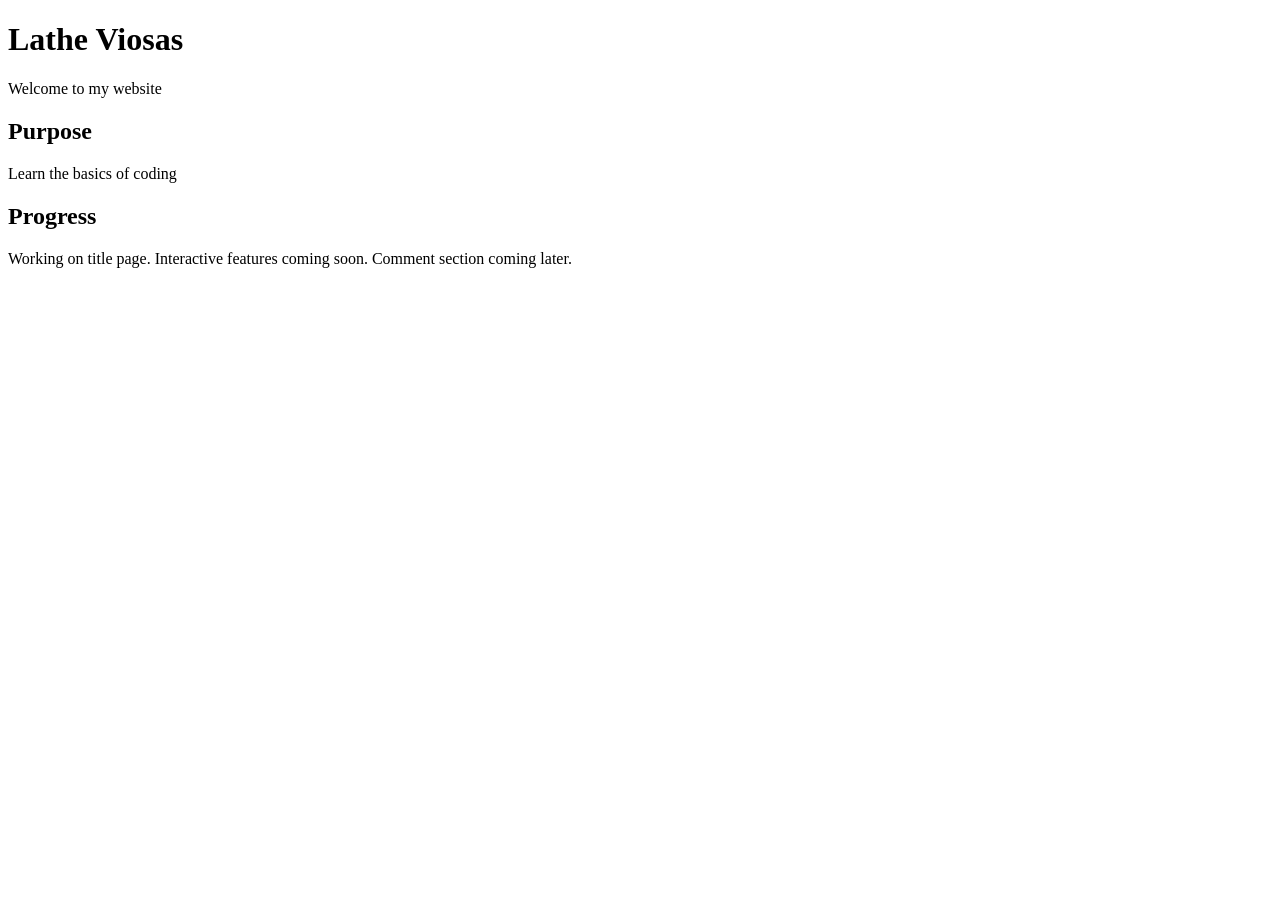
==== index.html @ 6b9389b3 "Add files via upload" ====
<!DOCTYPE html>
<html lang="en">
    <head>
        <meta charset="UTF-8">
        <title>Lathe Viosas</title>
    </head>

<body>

    <h1>Lathe Viosas</h1>
    <p>Welcome to my website</p>

    <h2>Purpose</h2>
     <p>Learn the basics of coding</p>
    <h2>Progress</h2>
    <p>Working on title page. Interactive features coming soon. Comment section coming later.</p>


</html>
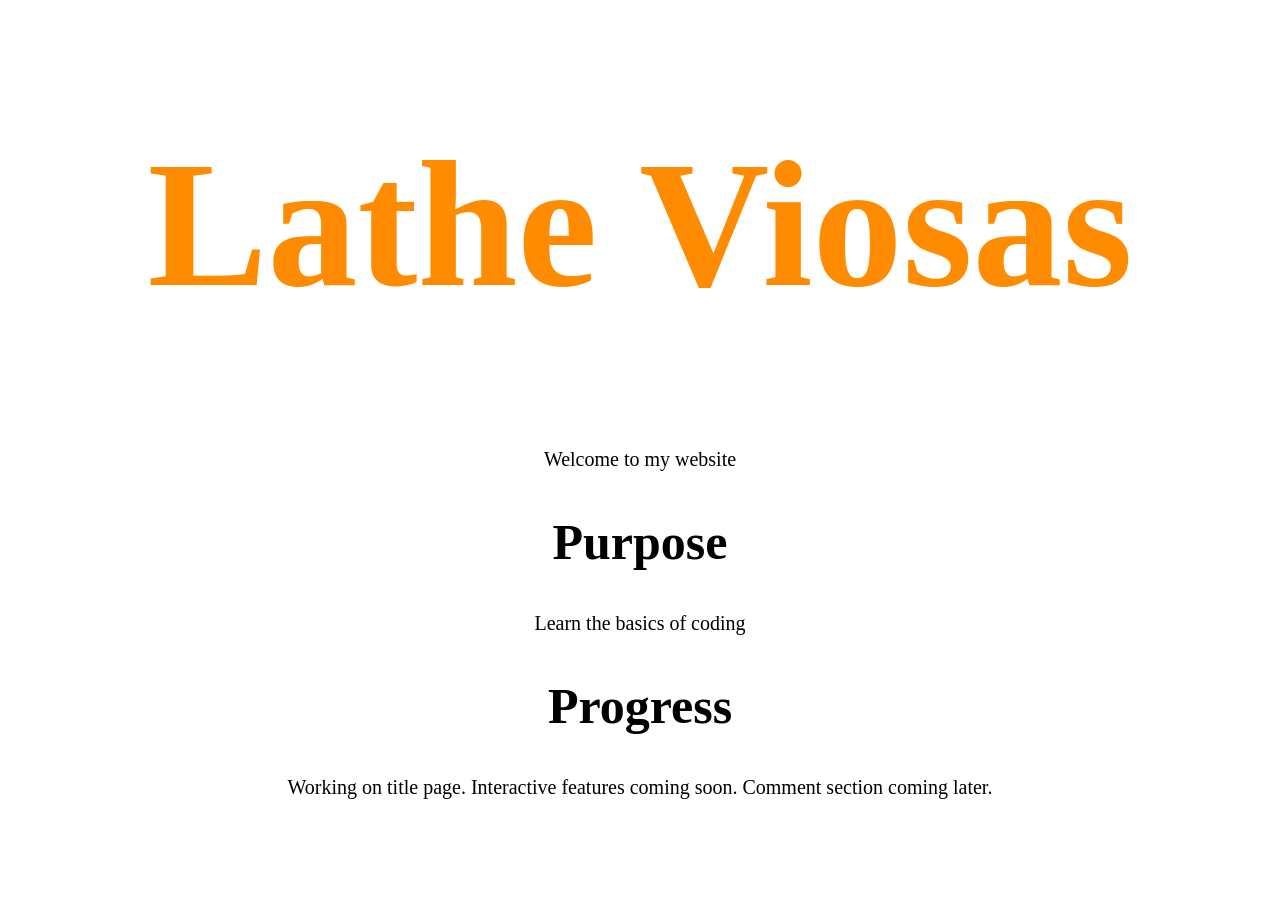
==== commit 0d3cc9f7: "Add files via upload" ====
--- a/index.html
+++ b/index.html
@@ -3,16 +3,17 @@
     <head>
         <meta charset="UTF-8">
         <title>Lathe Viosas</title>
+        <link rel="stylesheet" href="styles.css"/>
     </head>
 
 <body>
 
-    <h1>Lathe Viosas</h1>
+    <h1 id="logo"> Lathe Viosas</h1>
     <p>Welcome to my website</p>
 
-    <h2>Purpose</h2>
+    <h2 id="header1">Purpose</h2>
      <p>Learn the basics of coding</p>
-    <h2>Progress</h2>
+    <h2 id="header1">Progress</h2>
     <p>Working on title page. Interactive features coming soon. Comment section coming later.</p>
 
 
--- a/styles.css
+++ b/styles.css
@@ -0,0 +1,34 @@
+#logo {
+    font-size: 180px;
+    color:darkorange;
+    text-align: center;
+    font-family: 'Times New Roman', serif;
+}
+
+#header1 {
+    font-size: 50px;
+    text-align: center;
+    font-family: 'Times New Roman', serif;
+}
+
+p {
+    font-size: 20px;
+    text-align: center;
+    font-family: 'Times New Roman', serif;
+}
+
+.logo {
+    animation: morph 2s infinite alternate;
+}
+
+@keyframes morph {
+
+    from {
+        font-variation-settings: "wght" 100;
+    }
+
+    to {
+        font-variation-settings: "wght" 900;
+    }
+
+}
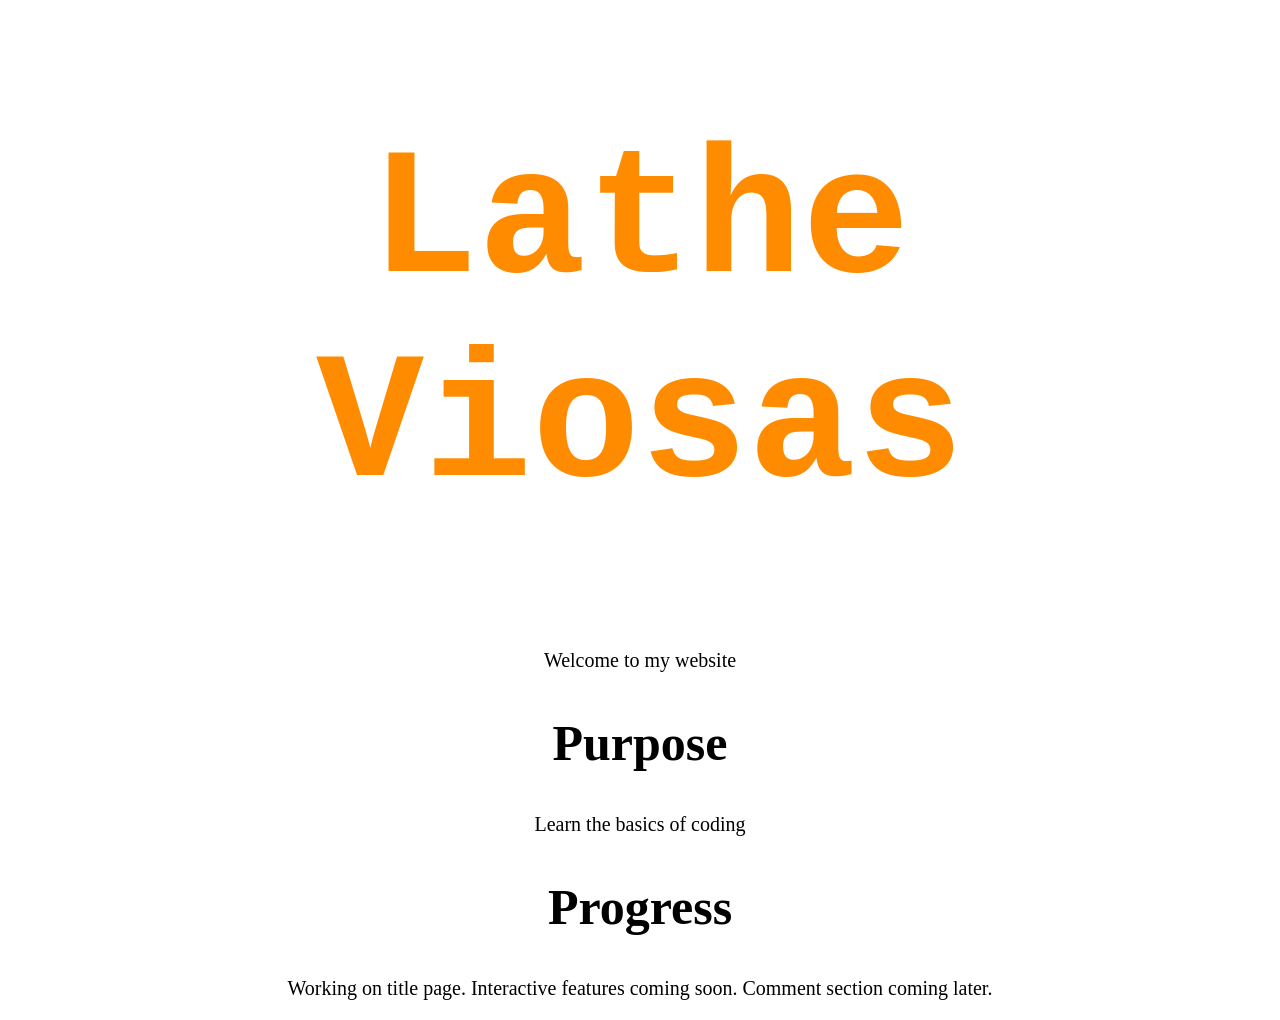
==== commit 8307f567: "Add files via upload" ====
--- a/index.html
+++ b/index.html
@@ -4,11 +4,12 @@
         <meta charset="UTF-8">
         <title>Lathe Viosas</title>
         <link rel="stylesheet" href="styles.css"/>
+        <script src="script.js"></script>
     </head>
 
 <body>
 
-    <h1 id="logo"> Lathe Viosas</h1>
+    <h1 id="logo">Lathe Viosas</h1>
     <p>Welcome to my website</p>
 
     <h2 id="header1">Purpose</h2>
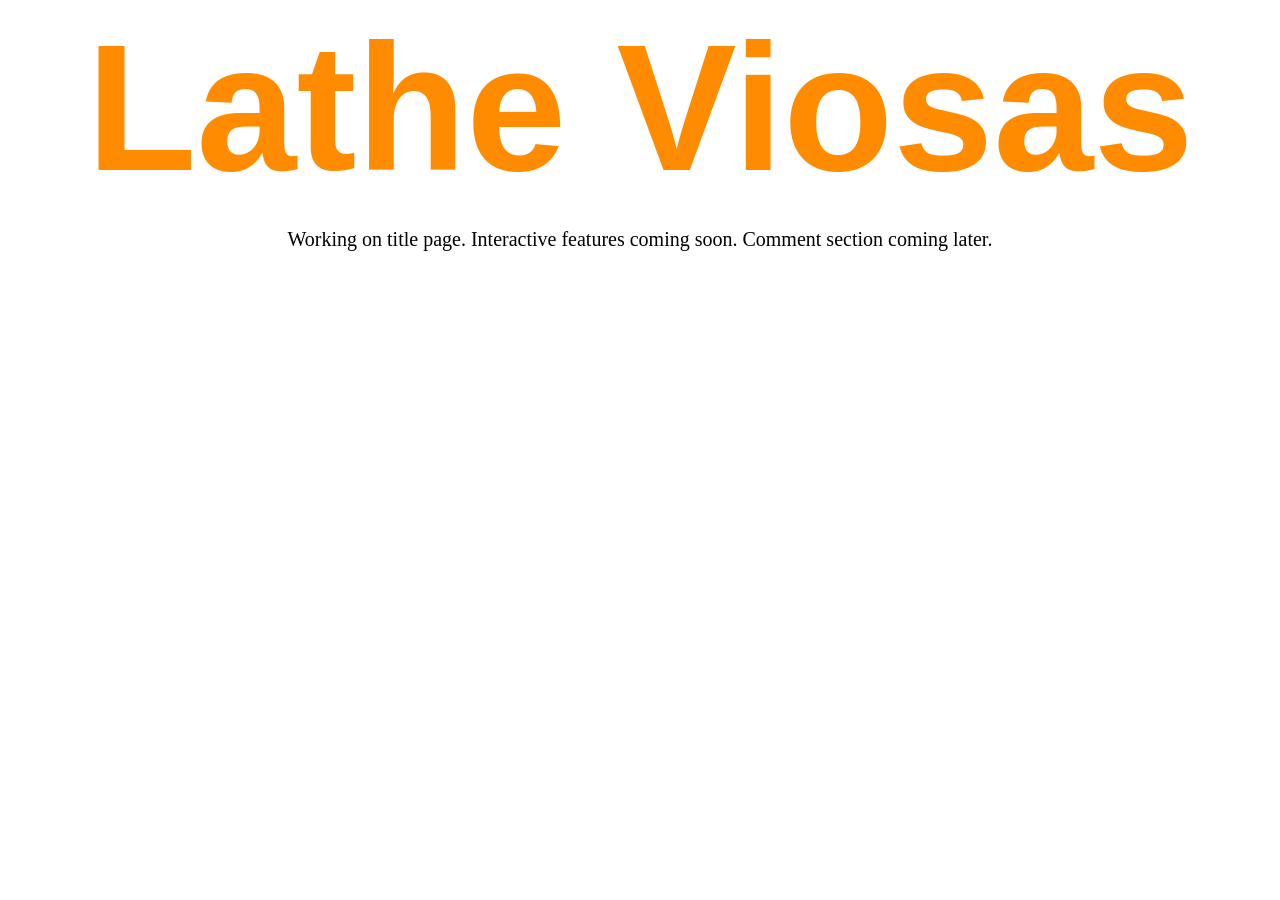
==== commit 1d6d7bff: "Add files via upload" ====
--- a/index.html
+++ b/index.html
@@ -8,13 +8,9 @@
     </head>
 
 <body>
-
-    <h1 id="logo">Lathe Viosas</h1>
-    <p>Welcome to my website</p>
-
-    <h2 id="header1">Purpose</h2>
-     <p>Learn the basics of coding</p>
-    <h2 id="header1">Progress</h2>
+<div class="logo-container">
+     <h1 id="logo">Lathe Viosas</h1>
+</div>
     <p>Working on title page. Interactive features coming soon. Comment section coming later.</p>
 
 
--- a/styles.css
+++ b/styles.css
@@ -1,8 +1,16 @@
+.logo-container {
+    height: 200px;
+
+    display: flex;
+    align-items: center;
+    justify-content: center;
+}
 #logo {
     font-size: 180px;
     color:darkorange;
     text-align: center;
     font-family: 'Times New Roman', serif;
+    line-height: 1;
 }
 
 #header1 {
@@ -17,18 +25,3 @@
     font-family: 'Times New Roman', serif;
 }
 
-.logo {
-    animation: morph 2s infinite alternate;
-}
-
-@keyframes morph {
-
-    from {
-        font-variation-settings: "wght" 100;
-    }
-
-    to {
-        font-variation-settings: "wght" 900;
-    }
-
-}
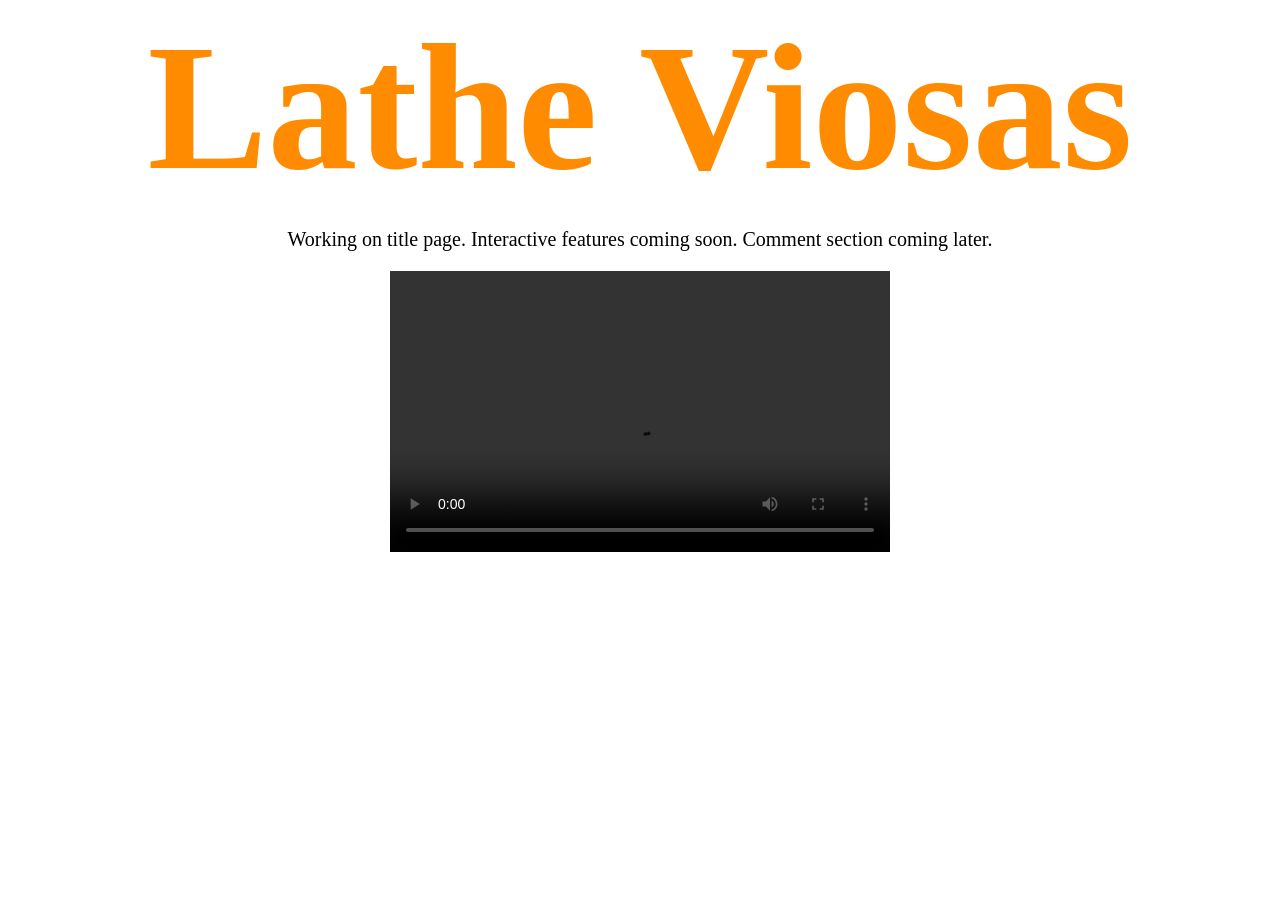
==== commit 6e192fe0: "Add files via upload" ====
--- a/index.html
+++ b/index.html
@@ -13,7 +13,14 @@
 </div>
     <p>Working on title page. Interactive features coming soon. Comment section coming later.</p>
 
-
+<div class="video-container">
+    <video id="video" controls autoplay loop>
+        <source src="https://customer-j7762mu2ha3pxjka.cloudflarestream.com/dabe2751486edbd6b839e1ac014e90ce/manifest/video.m3u8" type="application/x-mpegURL"
+                type="video/mp4">
+    </video>
+</div>
+    
 </html>
 
 
+
--- a/styles.css
+++ b/styles.css
@@ -25,3 +25,16 @@
     font-family: 'Times New Roman', serif;
 }
 
+.video-container {
+    
+    width: min(90%, 500px);
+  margin-inline: auto;
+  aspect-ratio: 16 / 9;
+
+}
+   
+video{
+    width: 100%;
+    height: 100%;
+}
+
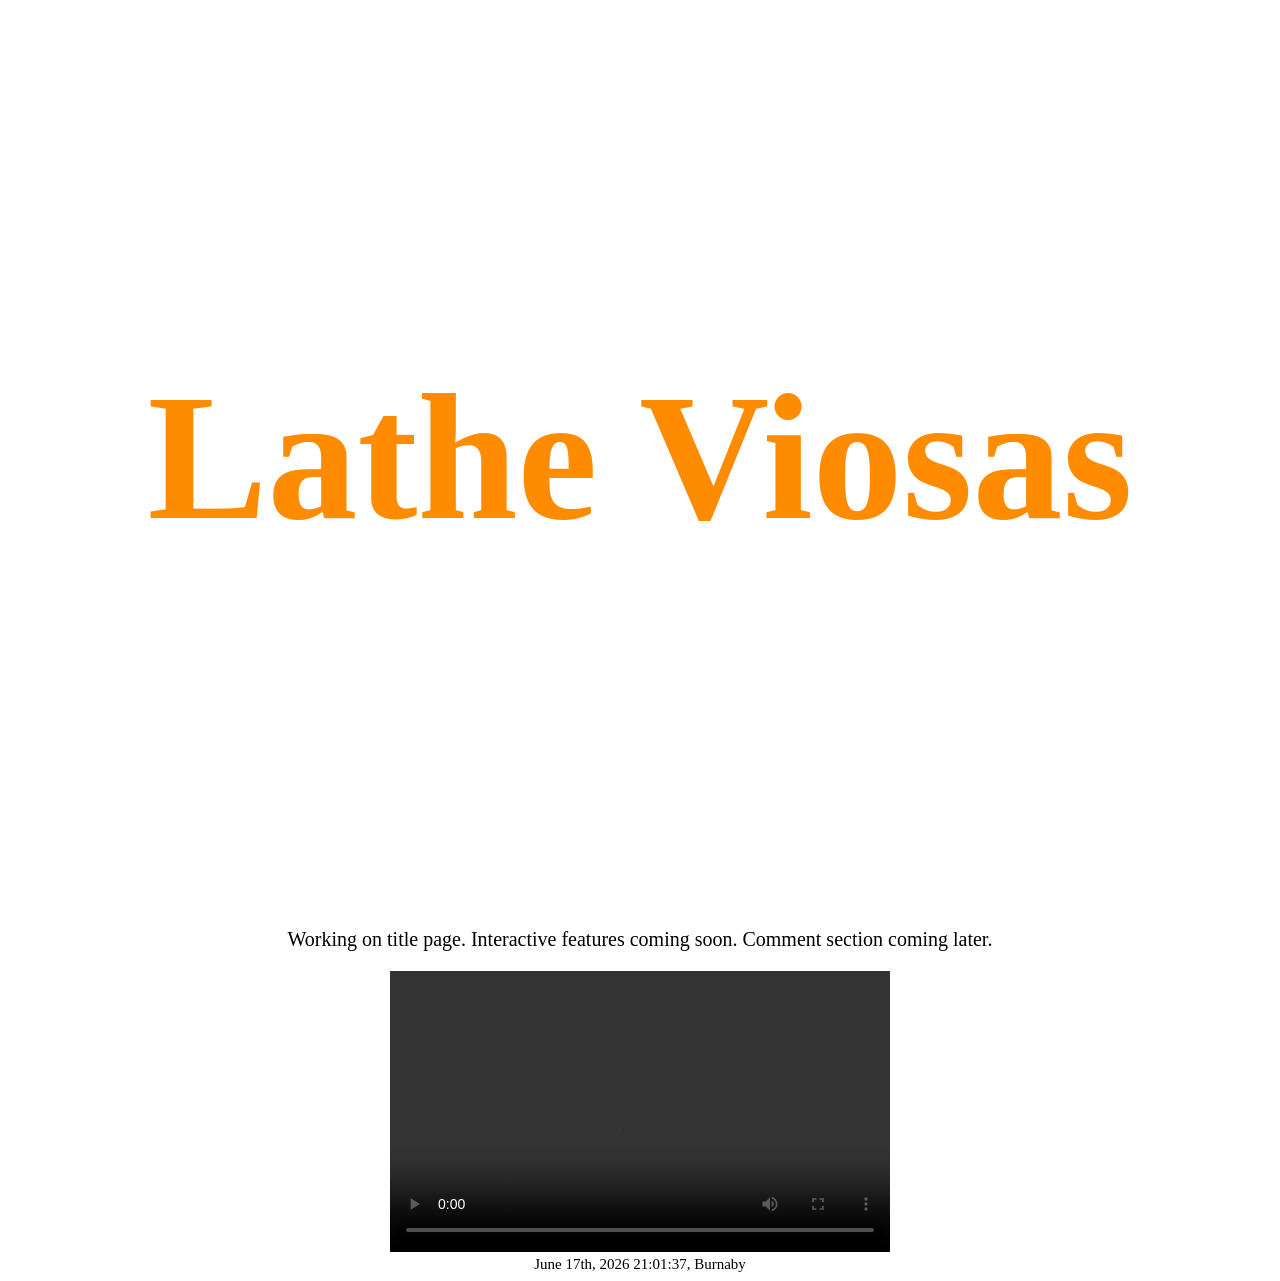
==== commit 10706f2a: "Add files via upload" ====
--- a/index.html
+++ b/index.html
@@ -11,13 +11,19 @@
 <div class="logo-container">
      <h1 id="logo">Lathe Viosas</h1>
 </div>
-    <p>Working on title page. Interactive features coming soon. Comment section coming later.</p>
+   
+<section>
+    <p id="para">Working on title page. Interactive features coming soon. Comment section coming later.</p>
+
+</section>
+
 
 <div class="video-container">
     <video id="video" controls autoplay loop>
         <source src="https://customer-j7762mu2ha3pxjka.cloudflarestream.com/dabe2751486edbd6b839e1ac014e90ce/manifest/video.m3u8" type="application/x-mpegURL"
                 type="video/mp4">
     </video>
+    <figcaption id="para">June 17th, 2026 21:01:37, Burnaby</figcaption>
 </div>
     
 </html>
--- a/styles.css
+++ b/styles.css
@@ -1,16 +1,24 @@
 .logo-container {
-    height: 200px;
+    height: 100vh;
+    box-sizing: border-box;
 
     display: flex;
     align-items: center;
     justify-content: center;
 }
 #logo {
+    margin: 0;
+    width: 100%;
+    height: 180px;
+    white-space: nowrap;
     font-size: 180px;
     color:darkorange;
     text-align: center;
     font-family: 'Times New Roman', serif;
     line-height: 1;
+    display: flex;
+    align-items: center;
+    justify-content: center;
 }
 
 #header1 {
@@ -21,6 +29,12 @@
 
 p {
     font-size: 20px;
+    text-align: center;
+    font-family: 'Times New Roman', serif;
+}
+
+figcaption {
+    font-size: 15px;
     text-align: center;
     font-family: 'Times New Roman', serif;
 }
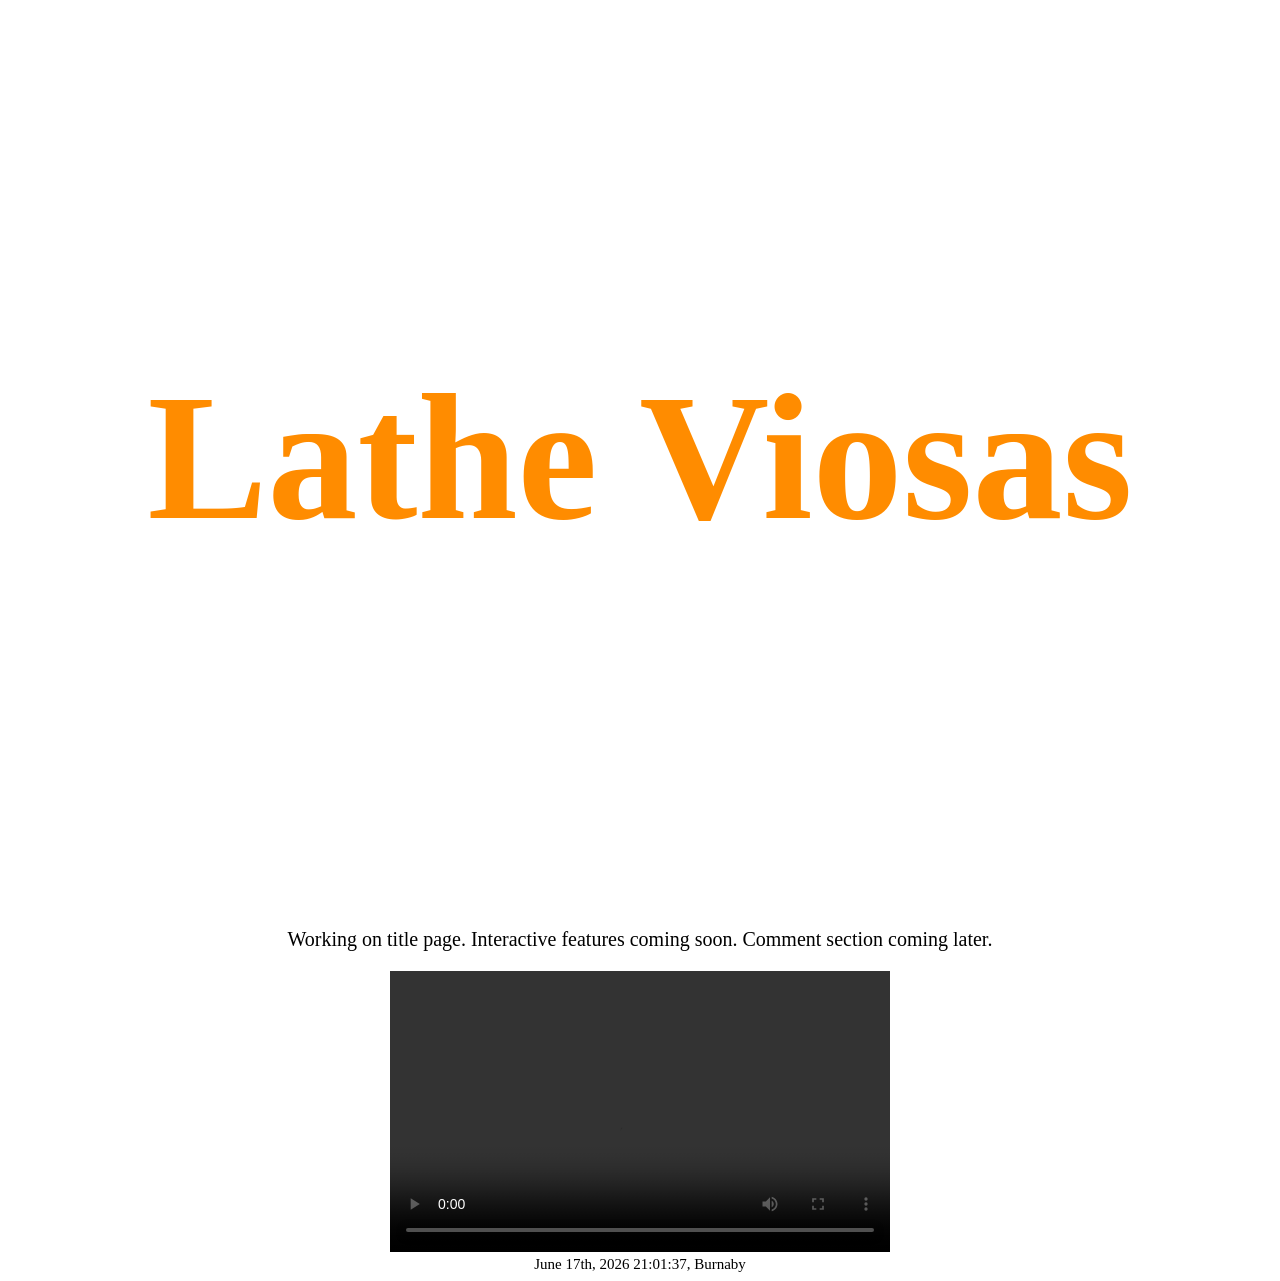
==== commit 8dd886de: "Add files via upload" ====
--- a/index.html
+++ b/index.html
@@ -3,6 +3,7 @@
     <head>
         <meta charset="UTF-8">
         <title>Lathe Viosas</title>
+        <link rel="icon" type="image/png" href="rabbit2.png"/>
         <link rel="stylesheet" href="styles.css"/>
         <script src="script.js"></script>
     </head>
@@ -13,7 +14,7 @@
 </div>
    
 <section>
-    <p id="para">Working on title page. Interactive features coming soon. Comment section coming later.</p>
+    <p>Working on title page. Interactive features coming soon. Comment section coming later.</p>
 
 </section>
 
@@ -23,7 +24,7 @@
         <source src="https://customer-j7762mu2ha3pxjka.cloudflarestream.com/dabe2751486edbd6b839e1ac014e90ce/manifest/video.m3u8" type="application/x-mpegURL"
                 type="video/mp4">
     </video>
-    <figcaption id="para">June 17th, 2026 21:01:37, Burnaby</figcaption>
+    <figcaption>June 17th, 2026 21:01:37, Burnaby</figcaption>
 </div>
     
 </html>
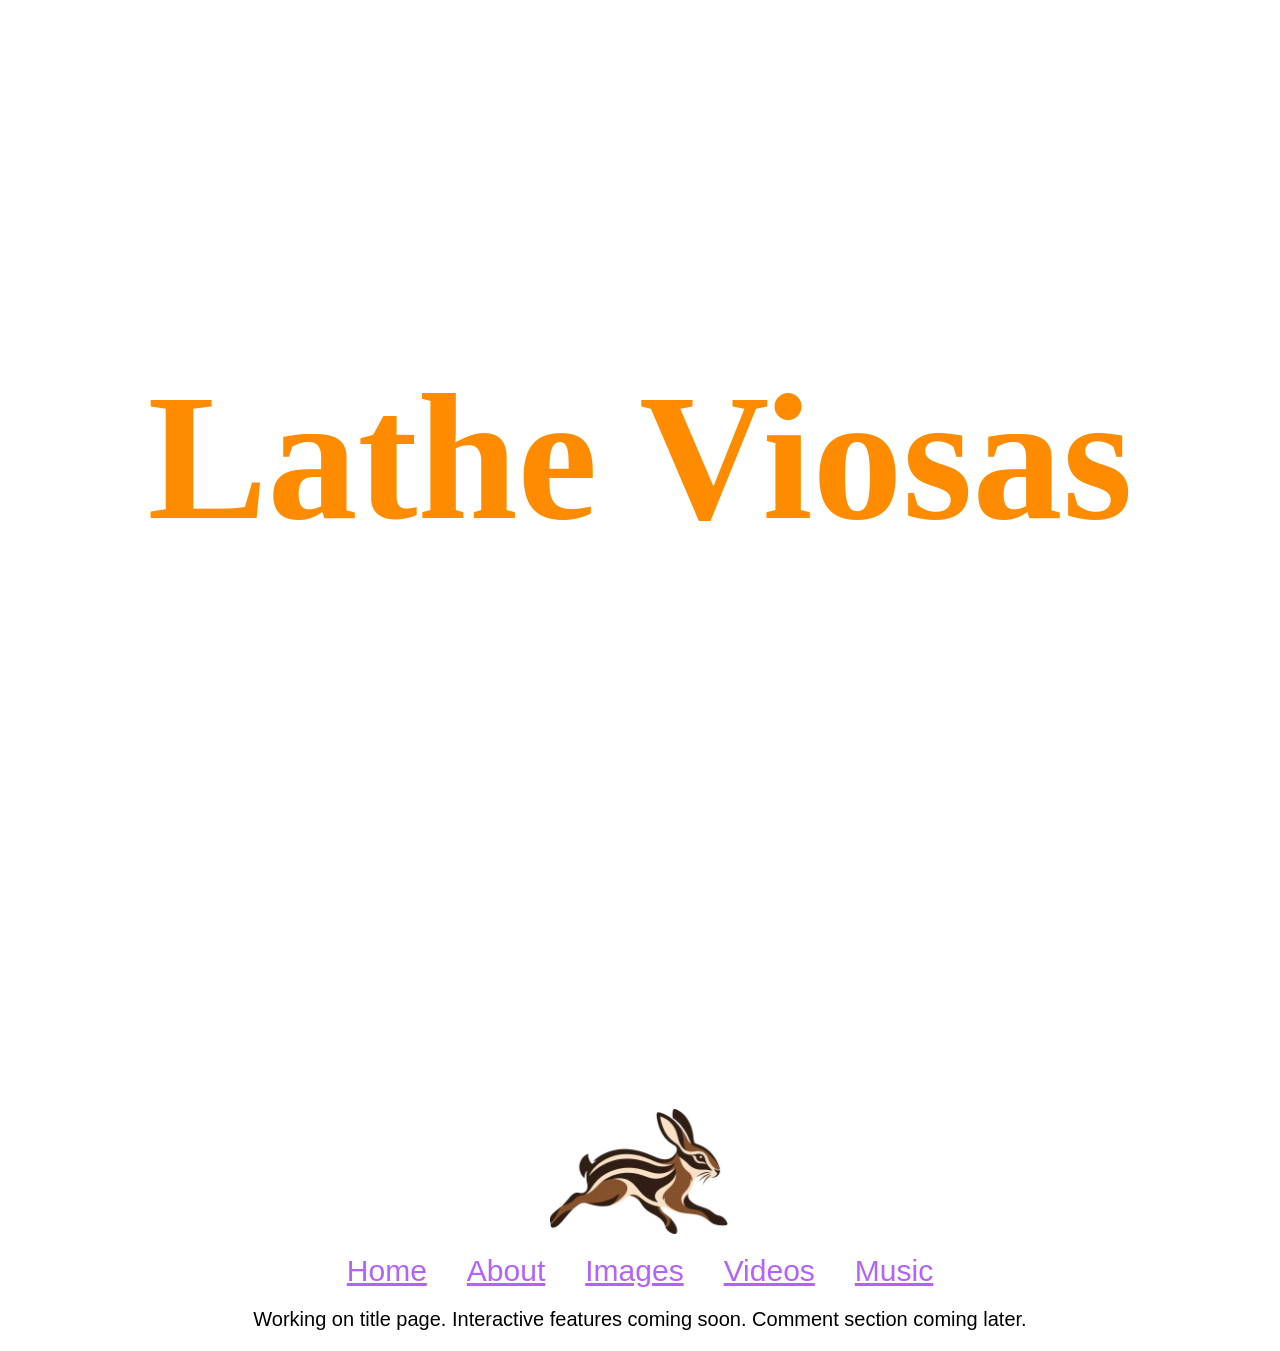
==== commit 193dd98f: "Add files via upload" ====
--- a/index.html
+++ b/index.html
@@ -13,19 +13,24 @@
      <h1 id="logo">Lathe Viosas</h1>
 </div>
    
+<image id="logo-image-home" src="rabbit.png"> </image>
+
+
+<nav id="nav">
+    <a href="index.html">Home</a>
+    <a href="about.html">About</a>
+    <a href="images.html">Images</a>
+    <a href="videos.html">Videos</a>
+    <a href="music.html">Music</a>
+
+</nav>
+
+
 <section>
     <p>Working on title page. Interactive features coming soon. Comment section coming later.</p>
 
 </section>
 
-
-<div class="video-container">
-    <video id="video" controls autoplay loop>
-        <source src="https://customer-j7762mu2ha3pxjka.cloudflarestream.com/dabe2751486edbd6b839e1ac014e90ce/manifest/video.m3u8" type="application/x-mpegURL"
-                type="video/mp4">
-    </video>
-    <figcaption>June 17th, 2026 21:01:37, Burnaby</figcaption>
-</div>
     
 </html>
 
--- a/styles.css
+++ b/styles.css
@@ -1,7 +1,7 @@
 .logo-container {
     height: 100vh;
     box-sizing: border-box;
-
+    margin-bottom: 200px;
     display: flex;
     align-items: center;
     justify-content: center;
@@ -16,21 +16,73 @@
     text-align: center;
     font-family: 'Times New Roman', serif;
     line-height: 1;
-    display: flex;
-    align-items: center;
-    justify-content: center;
+    
 }
 
+#logo-image-home {
+    display: block;
+    margin: 0 auto;
+    max-width: 15%;
+    height: auto;
+    margin-bottom: 20px;
+
+}
+
+#logo-image {
+    display: block;
+    margin: 0 auto;
+    max-width: 9%;
+    height: auto;
+    margin-bottom: 20px;
+
+}
+
+.text-logo-text {
+    display: flex;
+    justify-content: center;
+    align-items: center;
+    gap: 50px;
+
+
+}   
+
+.text-logo-text .text {
+    color:darkorange;
+    font-size: 20px;
+    font-family: 'Futura', sans-serif;
+    align-items: center;
+    
+}
+
+
+nav {
+    display: flex;
+    justify-content: center;
+    gap: 40px;
+    margin-bottom: 20px;
+    
+}
+
+nav a {
+    color:rgb(179, 98, 255);
+    font-size: 30px;
+    font-family: 'Futura', sans-serif;
+}
+
+nav a:hover {
+    color: rgb(255, 98, 98);
+    text-decoration: underline;
+}
 #header1 {
     font-size: 50px;
     text-align: center;
-    font-family: 'Times New Roman', serif;
+    font-family: 'Futura', sans-serif;
 }
 
 p {
     font-size: 20px;
     text-align: center;
-    font-family: 'Times New Roman', serif;
+    font-family: 'Futura', sans-serif;
 }
 
 figcaption {
@@ -50,5 +102,14 @@
 video{
     width: 100%;
     height: 100%;
+    
 }
 
+img {
+    display: block;
+    align-items: center;
+    margin: 0 auto;
+    max-width: 45%;
+    height: auto;
+    margin-bottom: 10px;
+}
